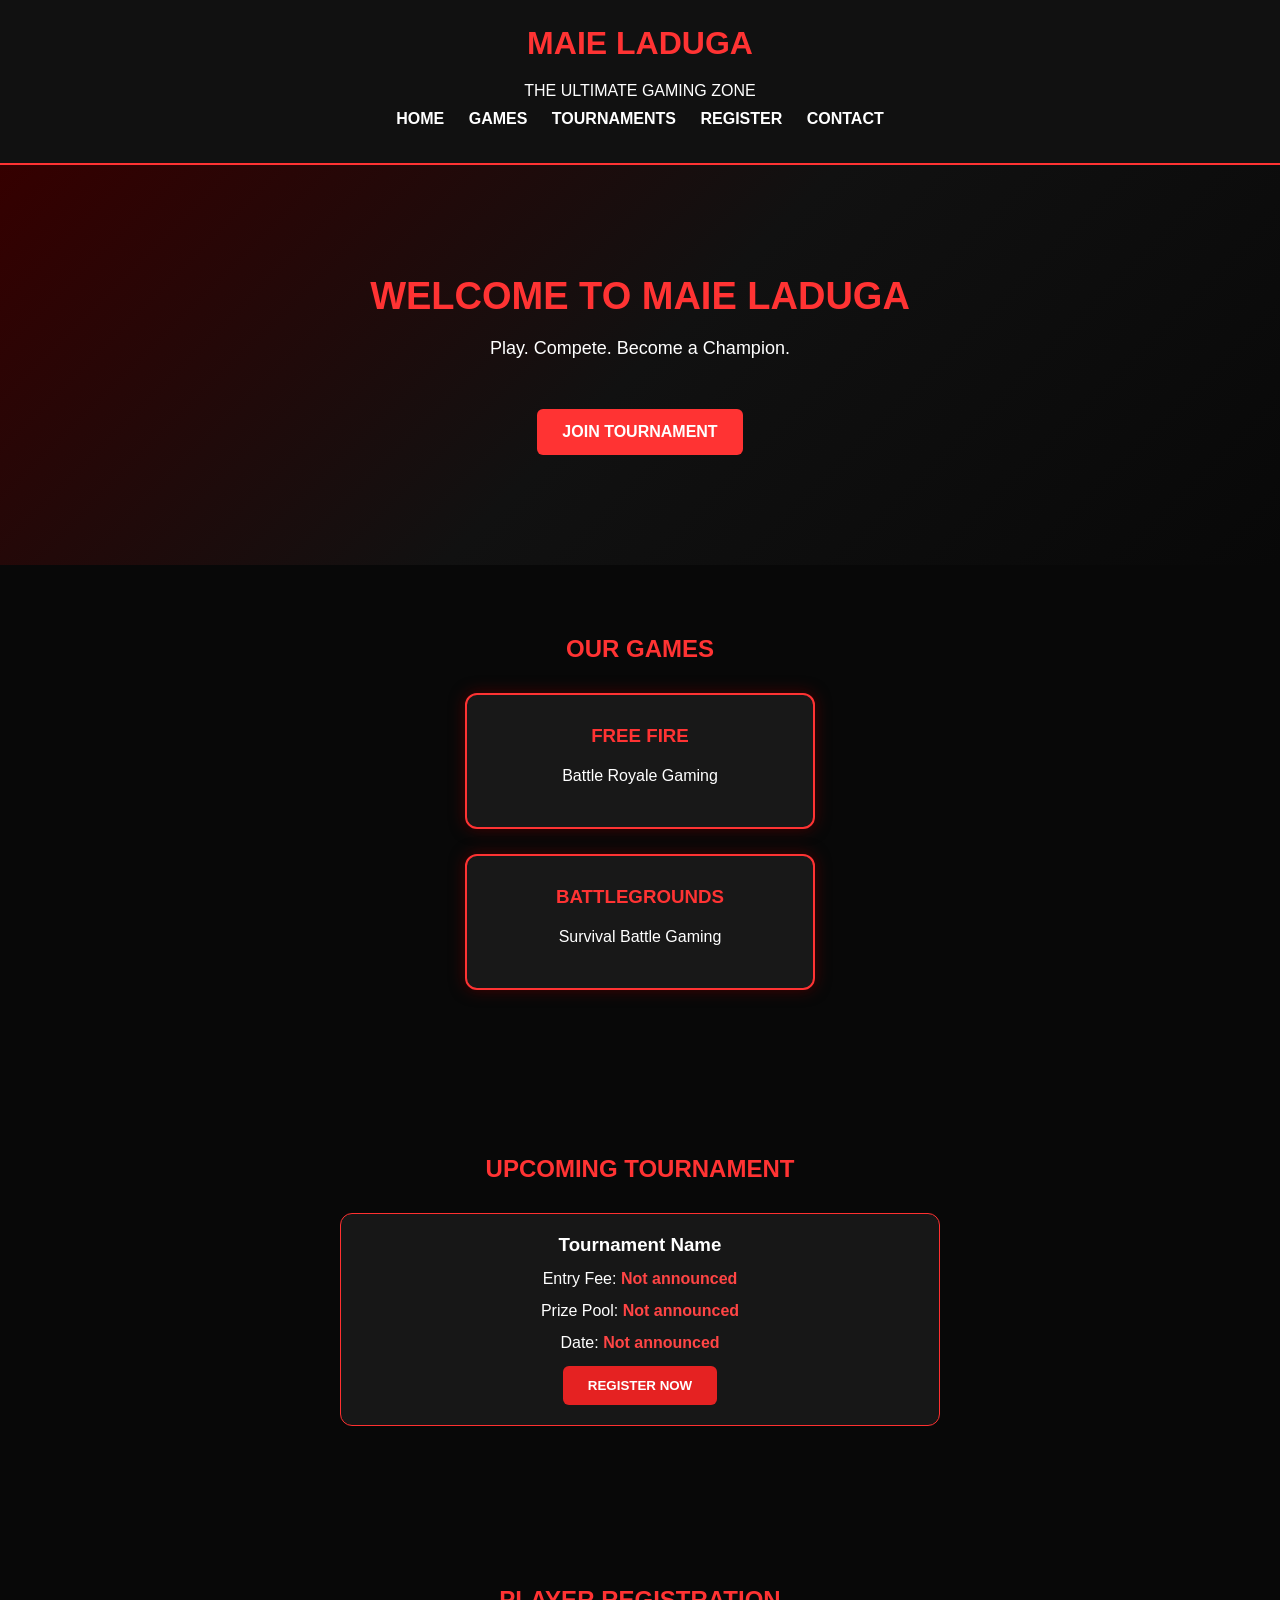
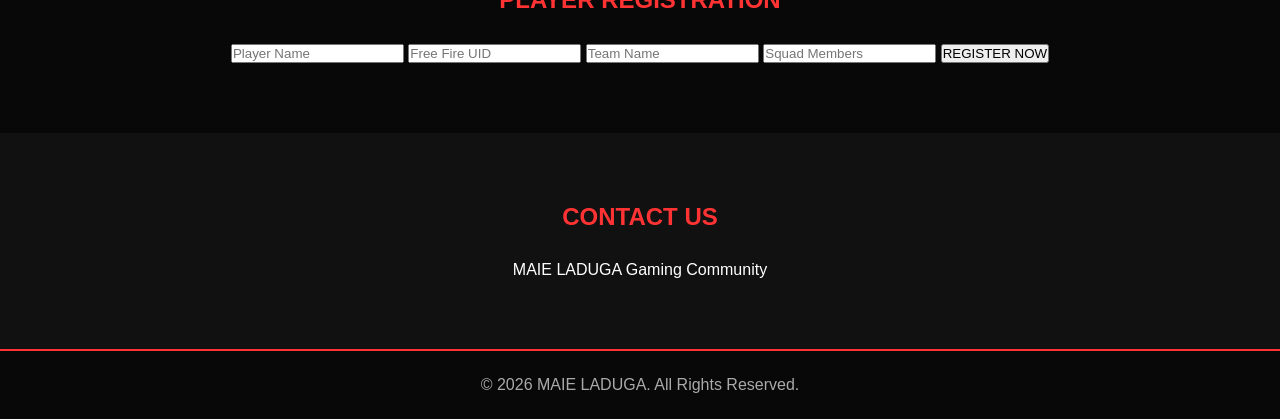
==== index.html @ f58cb811 "Add files via upload" ====
<!DOCTYPE html>
<html lang="en">
<head>
<meta charset="UTF-8">
<meta name="viewport" content="width=device-width, initial-scale=1.0">
<title>MAIE LADUGA Gaming</title>
<link rel="stylesheet" href="style.css">

<style>
.tournament-info {
    background: #171717;
    border: 1px solid #ff3030;
    border-radius: 12px;
    padding: 20px;
    max-width: 600px;
    margin: 20px auto;
    text-align: center;
}

.tournament-info p {
    margin: 14px 0;
}

.tournament-info strong {
    color: #ff4545;
}

.tournament-info button {
    background: #e52222;
    color: white;
    padding: 12px 25px;
    border: none;
    border-radius: 6px;
    cursor: pointer;
    font-weight: bold;
}

</style>
</head>

<body>

<header>
    <h1>MAIE LADUGA</h1>
    <p>THE ULTIMATE GAMING ZONE</p>

    <nav>
        <a href="#home">HOME</a>
        <a href="#games">GAMES</a>
        <a href="#tournaments">TOURNAMENTS</a>
        <a href="#register">REGISTER</a>
        <a href="#contact">CONTACT</a>
    </nav>
</header>

<section id="home" class="hero">
    <h2>WELCOME TO MAIE LADUGA</h2>
    <p>Play. Compete. Become a Champion.</p>
    <a href="#register" class="btn">JOIN TOURNAMENT</a>
</section>

<section id="games">
    <h2>OUR GAMES</h2>

    <div class="cards">
        <div class="card">
            <h3>FREE FIRE</h3>
            <p>Battle Royale Gaming</p>
        </div>

        <div class="card">
            <h3>BATTLEGROUNDS</h3>
            <p>Survival Battle Gaming</p>
        </div>
    </div>
</section>

<section id="tournaments">
    <h2>UPCOMING TOURNAMENT</h2>

    <div class="tournament-info">

        <h3 id="showName">Tournament Name</h3>

        <p>Entry Fee:
            <strong id="showFee">Not announced</strong>
        </p>

        <p>Prize Pool:
            <strong id="showPrize">Not announced</strong>
        </p>

        <p>Date:
            <strong id="showDate">Not announced</strong>
        </p>

        <button onclick="location.href='#register'">
            REGISTER NOW
        </button>

    </div>
</section>

<section id="register">
    <h2>PLAYER REGISTRATION</h2>

    <form id="registrationForm">

        <input type="text"
        id="playerName"
        placeholder="Player Name" required>

        <input type="text"
        id="playerUID"
        placeholder="Free Fire UID" required>

        <input type="text"
        id="teamName"
        placeholder="Team Name" required>

        <input type="text"
        id="squadMembers"
        placeholder="Squad Members" required>

        <button type="submit">REGISTER NOW</button>

    </form>
</section>

<section id="contact">
    <h2>CONTACT US</h2>
    <p>MAIE LADUGA Gaming Community</p>
</section>

<footer>
    <p>© 2026 MAIE LADUGA. All Rights Reserved.</p>
</footer>

<script>

// LOAD TOURNAMENT DETAILS

function loadTournament() {

    let tournament = null;

    try {
        tournament = JSON.parse(
            localStorage.getItem("tournament")
        );
    } catch(error) {
        tournament = null;
    }

    if (!tournament) return;

    document.getElementById("showName").textContent =
        tournament.name || "Tournament";

    document.getElementById("showFee").textContent =
        tournament.fee ? "₹" + tournament.fee : "Not announced";

    document.getElementById("showPrize").textContent =
        tournament.prize ? "₹" + tournament.prize : "Not announced";

    document.getElementById("showDate").textContent =
        tournament.date || "Not announced";
}


// PLAYER REGISTRATION

document.getElementById("registrationForm")
.addEventListener("submit", function(event) {

    event.preventDefault();

    const player = {
        name: document.getElementById("playerName").value.trim(),
        uid: document.getElementById("playerUID").value.trim(),
        team: document.getElementById("teamName").value.trim(),
        members: document.getElementById("squadMembers").value.trim()
    };

    let players = [];

    try {
        players = JSON.parse(
            localStorage.getItem("players")
        ) || [];
    } catch(error) {
        players = [];
    }

    players.push(player);

    localStorage.setItem(
        "players",
        JSON.stringify(players)
    );

    alert("Registration Successful!");

    this.reset();

});

loadTournament();

</script>

</body>
</html>
---- style.css ----
* {
    margin: 0;
    padding: 0;
    box-sizing: border-box;
}

html {
    scroll-behavior: smooth;
}

body {
    background: #080808;
    color: white;
    font-family: Arial, sans-serif;
    text-align: center;
}

header {
    background: #111;
    padding: 25px;
    border-bottom: 2px solid #ff3333;
}

header h1 {
    color: #ff3333;
    margin-bottom: 20px;
    font-size: 32px;
}

nav a {
    display: inline-block;
    color: white;
    text-decoration: none;
    margin: 10px;
    font-weight: bold;
}

nav a:hover {
    color: #ff3333;
}

.hero {
    padding: 110px 20px;
    background: linear-gradient(135deg, #350000, #111, #080808);
}

.hero h2 {
    color: #ff3333;
    font-size: 38px;
    margin-bottom: 20px;
}

.hero p {
    margin-bottom: 30px;
    font-size: 18px;
}

section {
    padding: 70px 20px;
}

section h2 {
    color: #ff3333;
    margin-bottom: 30px;
}

.card {
    background: #181818;
    border: 2px solid #ff3333;
    border-radius: 12px;
    padding: 30px;
    max-width: 350px;
    margin: 25px auto;
    box-shadow: 0 0 15px #440000;
}

.card h3 {
    color: #ff3333;
    margin-bottom: 20px;
}

.card p {
    margin: 12px;
}

.btn {
    display: inline-block;
    background: #ff3333;
    color: white;
    padding: 14px 25px;
    text-decoration: none;
    border-radius: 6px;
    margin-top: 20px;
    font-weight: bold;
    border: none;
}

.btn:hover {
    background: #cc0000;
}

.register-form {
    max-width: 400px;
    margin: auto;
}

.register-form input {
    display: block;
    width: 100%;
    padding: 15px;
    margin: 15px 0;
    background: #181818;
    color: white;
    border: 1px solid #ff3333;
    border-radius: 6px;
}

.register-form button {
    width: 100%;
    padding: 15px;
    background: #ff3333;
    color: white;
    border: none;
    border-radius: 6px;
    font-weight: bold;
    cursor: pointer;
}

.register-form button:hover {
    background: #cc0000;
}

#message {
    color: #ff5555;
    margin-top: 20px;
}

#contact {
    background: #111;
}

footer {
    background: #080808;
    border-top: 2px solid #ff3333;
    padding: 25px;
    color: #aaa;
}

@media (max-width: 600px) {
    nav a {
        margin: 7px;
        font-size: 13px;
    }

    .hero h2 {
        font-size: 27px;
    }
}
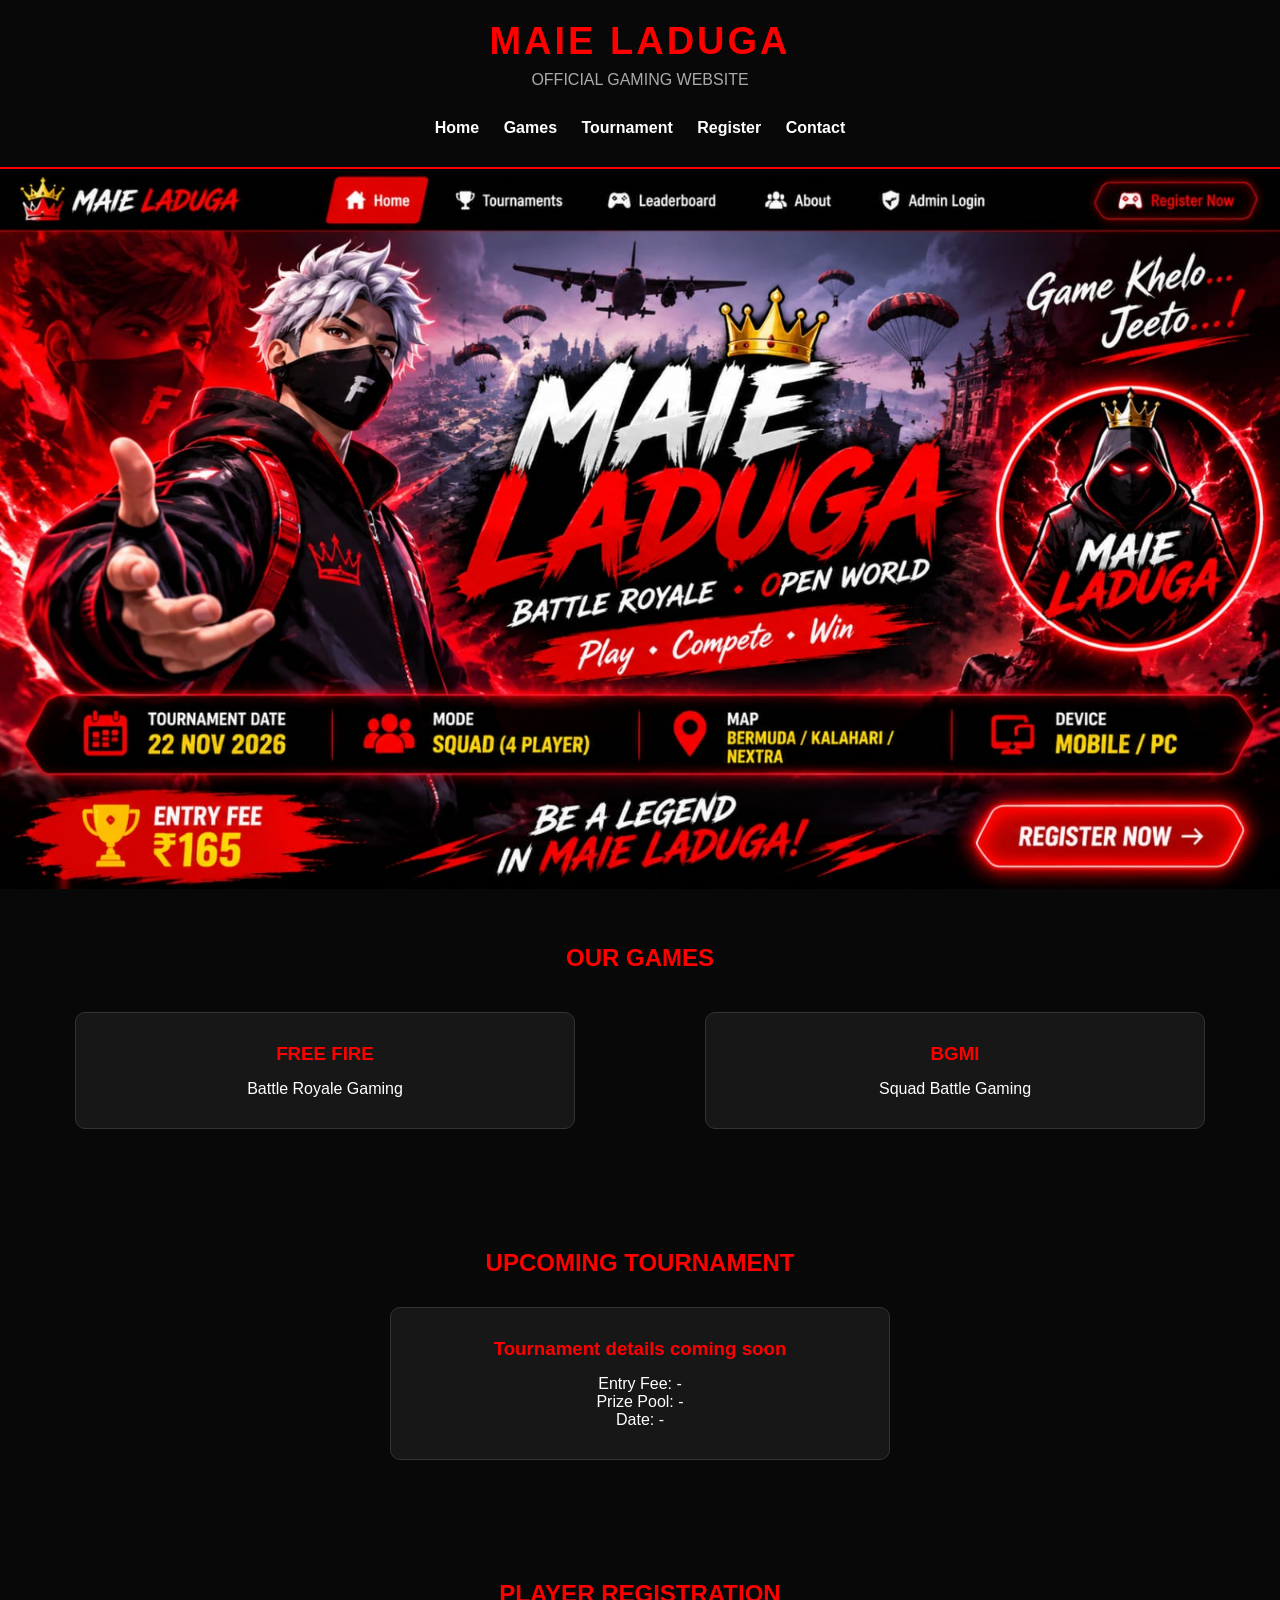
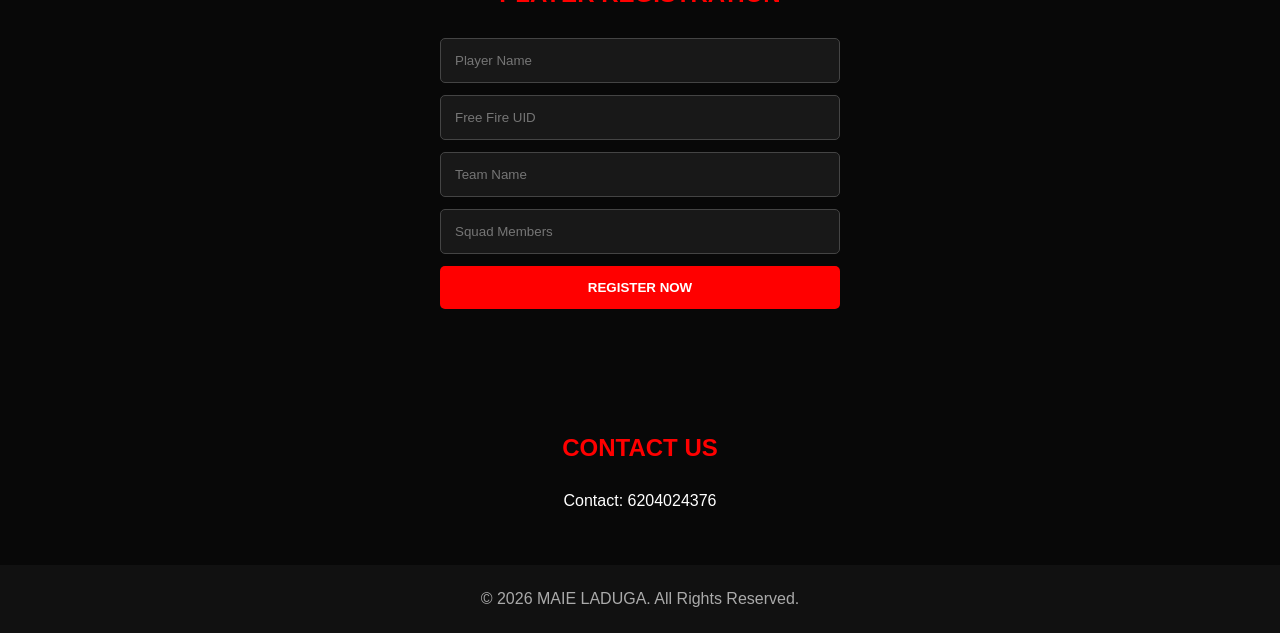
==== commit f0e4d57d: "Add files via upload" ====
--- a/index.html
+++ b/index.html
@@ -5,131 +5,64 @@
 <meta name="viewport" content="width=device-width, initial-scale=1.0">
 <title>MAIE LADUGA Gaming</title>
 <link rel="stylesheet" href="style.css">
-
-<style>
-.tournament-info {
-    background: #171717;
-    border: 1px solid #ff3030;
-    border-radius: 12px;
-    padding: 20px;
-    max-width: 600px;
-    margin: 20px auto;
-    text-align: center;
-}
-
-.tournament-info p {
-    margin: 14px 0;
-}
-
-.tournament-info strong {
-    color: #ff4545;
-}
-
-.tournament-info button {
-    background: #e52222;
-    color: white;
-    padding: 12px 25px;
-    border: none;
-    border-radius: 6px;
-    cursor: pointer;
-    font-weight: bold;
-}
-
-</style>
 </head>
-
 <body>
 
 <header>
     <h1>MAIE LADUGA</h1>
-    <p>THE ULTIMATE GAMING ZONE</p>
-
+    <p>OFFICIAL GAMING WEBSITE</p>
     <nav>
-        <a href="#home">HOME</a>
-        <a href="#games">GAMES</a>
-        <a href="#tournaments">TOURNAMENTS</a>
-        <a href="#register">REGISTER</a>
-        <a href="#contact">CONTACT</a>
+        <a href="#home">Home</a>
+        <a href="#games">Games</a>
+        <a href="#tournament">Tournament</a>
+        <a href="#register">Register</a>
+        <a href="#contact">Contact</a>
     </nav>
 </header>
 
-<section id="home" class="hero">
-    <h2>WELCOME TO MAIE LADUGA</h2>
-    <p>Play. Compete. Become a Champion.</p>
-    <a href="#register" class="btn">JOIN TOURNAMENT</a>
+<section id="home" class="banner">
+    <img src="banner.png" alt="MAIE LADUGA Gaming Banner">
 </section>
 
 <section id="games">
     <h2>OUR GAMES</h2>
-
     <div class="cards">
         <div class="card">
             <h3>FREE FIRE</h3>
             <p>Battle Royale Gaming</p>
         </div>
-
         <div class="card">
-            <h3>BATTLEGROUNDS</h3>
-            <p>Survival Battle Gaming</p>
+            <h3>BGMI</h3>
+            <p>Squad Battle Gaming</p>
         </div>
     </div>
 </section>
 
-<section id="tournaments">
+<section id="tournament">
     <h2>UPCOMING TOURNAMENT</h2>
-
-    <div class="tournament-info">
-
-        <h3 id="showName">Tournament Name</h3>
-
-        <p>Entry Fee:
-            <strong id="showFee">Not announced</strong>
-        </p>
-
-        <p>Prize Pool:
-            <strong id="showPrize">Not announced</strong>
-        </p>
-
-        <p>Date:
-            <strong id="showDate">Not announced</strong>
-        </p>
-
-        <button onclick="location.href='#register'">
-            REGISTER NOW
-        </button>
-
+    <div class="card">
+        <h3 id="showName">Tournament details coming soon</h3>
+        <p>Entry Fee: <span id="showFee">-</span></p>
+        <p>Prize Pool: <span id="showPrize">-</span></p>
+        <p>Date: <span id="showDate">-</span></p>
     </div>
 </section>
 
 <section id="register">
     <h2>PLAYER REGISTRATION</h2>
-
-    <form id="registrationForm">
-
-        <input type="text"
-        id="playerName"
-        placeholder="Player Name" required>
-
-        <input type="text"
-        id="playerUID"
-        placeholder="Free Fire UID" required>
-
-        <input type="text"
-        id="teamName"
-        placeholder="Team Name" required>
-
-        <input type="text"
-        id="squadMembers"
-        placeholder="Squad Members" required>
-
+    <form id="registerForm">
+        <input id="name" placeholder="Player Name" required>
+        <input id="uid" placeholder="Free Fire UID" required>
+        <input id="team" placeholder="Team Name" required>
+        <input id="members" placeholder="Squad Members" required>
         <button type="submit">REGISTER NOW</button>
-
     </form>
+    <p id="message"></p>
 </section>
 
 <section id="contact">
     <h2>CONTACT US</h2>
-    <p>MAIE LADUGA Gaming Community</p>
+    <p>Contact: 6204024376</p>
 </section>
 
 <footer>
@@ -137,76 +70,37 @@
 </footer>
 
 <script>
+document.getElementById("registerForm").addEventListener("submit", function(e) {
+    e.preventDefault();
 
-// LOAD TOURNAMENT DETAILS
+    const player = {
+        name: document.getElementById("name").value,
+        uid: document.getElementById("uid").value,
+        team: document.getElementById("team").value,
+        members: document.getElementById("members").value
+    };
+
+    let players = JSON.parse(localStorage.getItem("players") || "[]");
+    players.push(player);
+    localStorage.setItem("players", JSON.stringify(players));
+
+    document.getElementById("message").textContent =
+        "Registration Successful!";
+    this.reset();
+});
 
 function loadTournament() {
+    const data = JSON.parse(localStorage.getItem("tournament") || "null");
 
-    let tournament = null;
-
-    try {
-        tournament = JSON.parse(
-            localStorage.getItem("tournament")
-        );
-    } catch(error) {
-        tournament = null;
+    if (data) {
+        document.getElementById("showName").textContent = data.name;
+        document.getElementById("showFee").textContent = data.fee;
+        document.getElementById("showPrize").textContent = data.prize;
+        document.getElementById("showDate").textContent = data.date;
     }
-
-    if (!tournament) return;
-
-    document.getElementById("showName").textContent =
-        tournament.name || "Tournament";
-
-    document.getElementById("showFee").textContent =
-        tournament.fee ? "₹" + tournament.fee : "Not announced";
-
-    document.getElementById("showPrize").textContent =
-        tournament.prize ? "₹" + tournament.prize : "Not announced";
-
-    document.getElementById("showDate").textContent =
-        tournament.date || "Not announced";
 }
 
-
-// PLAYER REGISTRATION
-
-document.getElementById("registrationForm")
-.addEventListener("submit", function(event) {
-
-    event.preventDefault();
-
-    const player = {
-        name: document.getElementById("playerName").value.trim(),
-        uid: document.getElementById("playerUID").value.trim(),
-        team: document.getElementById("teamName").value.trim(),
-        members: document.getElementById("squadMembers").value.trim()
-    };
-
-    let players = [];
-
-    try {
-        players = JSON.parse(
-            localStorage.getItem("players")
-        ) || [];
-    } catch(error) {
-        players = [];
-    }
-
-    players.push(player);
-
-    localStorage.setItem(
-        "players",
-        JSON.stringify(players)
-    );
-
-    alert("Registration Successful!");
-
-    this.reset();
-
-});
-
 loadTournament();
-
 </script>
 
 </body>
--- a/style.css
+++ b/style.css
@@ -12,19 +12,28 @@
     background: #080808;
     color: white;
     font-family: Arial, sans-serif;
-    text-align: center;
 }
 
 header {
-    background: #111;
-    padding: 25px;
-    border-bottom: 2px solid #ff3333;
+    background: #080808;
+    padding: 20px;
+    text-align: center;
+    border-bottom: 2px solid red;
 }
 
 header h1 {
-    color: #ff3333;
-    margin-bottom: 20px;
-    font-size: 32px;
+    color: red;
+    font-size: 38px;
+    letter-spacing: 3px;
+}
+
+header p {
+    color: #aaa;
+    margin: 8px;
+}
+
+nav {
+    margin-top: 20px;
 }
 
 nav a {
@@ -36,123 +45,102 @@
 }
 
 nav a:hover {
-    color: #ff3333;
+    color: red;
 }
 
-.hero {
-    padding: 110px 20px;
-    background: linear-gradient(135deg, #350000, #111, #080808);
+.banner {
+    padding: 0;
+    width: 100%;
+    background: #000;
 }
 
-.hero h2 {
-    color: #ff3333;
-    font-size: 38px;
-    margin-bottom: 20px;
-}
-
-.hero p {
-    margin-bottom: 30px;
-    font-size: 18px;
+.banner img {
+    display: block;
+    width: 100%;
+    height: auto;
 }
 
 section {
-    padding: 70px 20px;
+    padding: 55px 20px;
+    text-align: center;
 }
 
 section h2 {
-    color: #ff3333;
+    color: red;
     margin-bottom: 30px;
 }
 
+.cards {
+    display: flex;
+    justify-content: center;
+    gap: 20px;
+    flex-wrap: wrap;
+}
+
 .card {
-    background: #181818;
-    border: 2px solid #ff3333;
-    border-radius: 12px;
+    background: #171717;
+    border: 1px solid #333;
     padding: 30px;
-    max-width: 350px;
-    margin: 25px auto;
-    box-shadow: 0 0 15px #440000;
+    margin: 10px auto;
+    border-radius: 10px;
+    max-width: 500px;
+    width: 100%;
 }
 
 .card h3 {
-    color: #ff3333;
-    margin-bottom: 20px;
+    color: red;
+    margin-bottom: 15px;
 }
 
-.card p {
-    margin: 12px;
-}
-
-.btn {
-    display: inline-block;
-    background: #ff3333;
-    color: white;
-    padding: 14px 25px;
-    text-decoration: none;
-    border-radius: 6px;
-    margin-top: 20px;
-    font-weight: bold;
-    border: none;
-}
-
-.btn:hover {
-    background: #cc0000;
-}
-
-.register-form {
+form {
     max-width: 400px;
     margin: auto;
 }
 
-.register-form input {
+input {
     display: block;
     width: 100%;
-    padding: 15px;
-    margin: 15px 0;
+    padding: 14px;
+    margin: 12px 0;
     background: #181818;
     color: white;
-    border: 1px solid #ff3333;
-    border-radius: 6px;
+    border: 1px solid #444;
+    border-radius: 5px;
 }
 
-.register-form button {
+button {
     width: 100%;
-    padding: 15px;
-    background: #ff3333;
+    padding: 14px;
+    background: red;
     color: white;
     border: none;
-    border-radius: 6px;
+    border-radius: 5px;
     font-weight: bold;
     cursor: pointer;
 }
 
-.register-form button:hover {
-    background: #cc0000;
+button:hover {
+    background: #b00000;
 }
 
 #message {
-    color: #ff5555;
-    margin-top: 20px;
-}
-
-#contact {
-    background: #111;
+    color: lightgreen;
+    margin-top: 15px;
 }
 
 footer {
-    background: #080808;
-    border-top: 2px solid #ff3333;
+    background: #111;
+    color: #aaa;
     padding: 25px;
-    color: #aaa;
+    text-align: center;
 }
 
 @media (max-width: 600px) {
+    header h1 {
+        font-size: 28px;
+    }
+
     nav a {
         margin: 7px;
-        font-size: 13px;
-    }
-
-    .hero h2 {
-        font-size: 27px;
     }
 }
